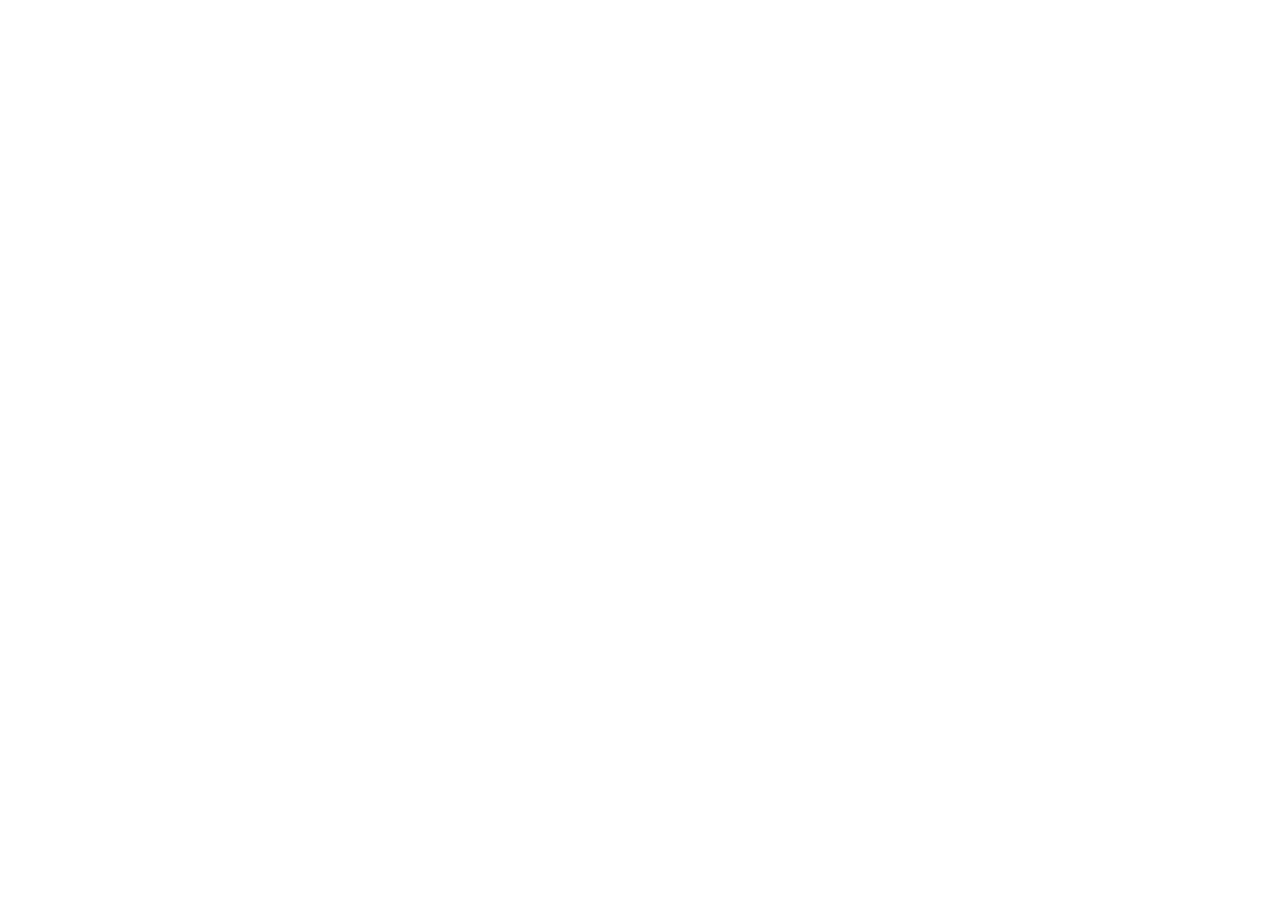
==== index.html @ bafb5f73 "feat: name index" ====
<!DOCTYPE html>
<html lang="zh">
  <head>
    <meta http-equiv="Content-Type" content="text/html; charset=UTF-8" />

    <meta name="viewport" content="width=device-width, initial-scale=1.0" />
    <title>Heart Beat</title>

    <link rel="stylesheet" href="./Heart Beat_files/style.css" />
  </head>
  <body>
    <script src="./Heart Beat_files/three.min.js"></script>
    <script src="./Heart Beat_files/MeshSurfaceSampler.js"></script>
    <script src="./Heart Beat_files/TrackballControls.js"></script>
    <script src="./Heart Beat_files/simplex-noise.js"></script>
    <script src="./Heart Beat_files/OBJLoader.js"></script>
    <script src="./Heart Beat_files/gsap.min.js"></script>
    <script src="./Heart Beat_files/script.js"></script>
    <canvas
      width="1358"
      height="613"
      style="display: block; width: 1358px; height: 613px; touch-action: none"
    ></canvas>
  </body>
</html>
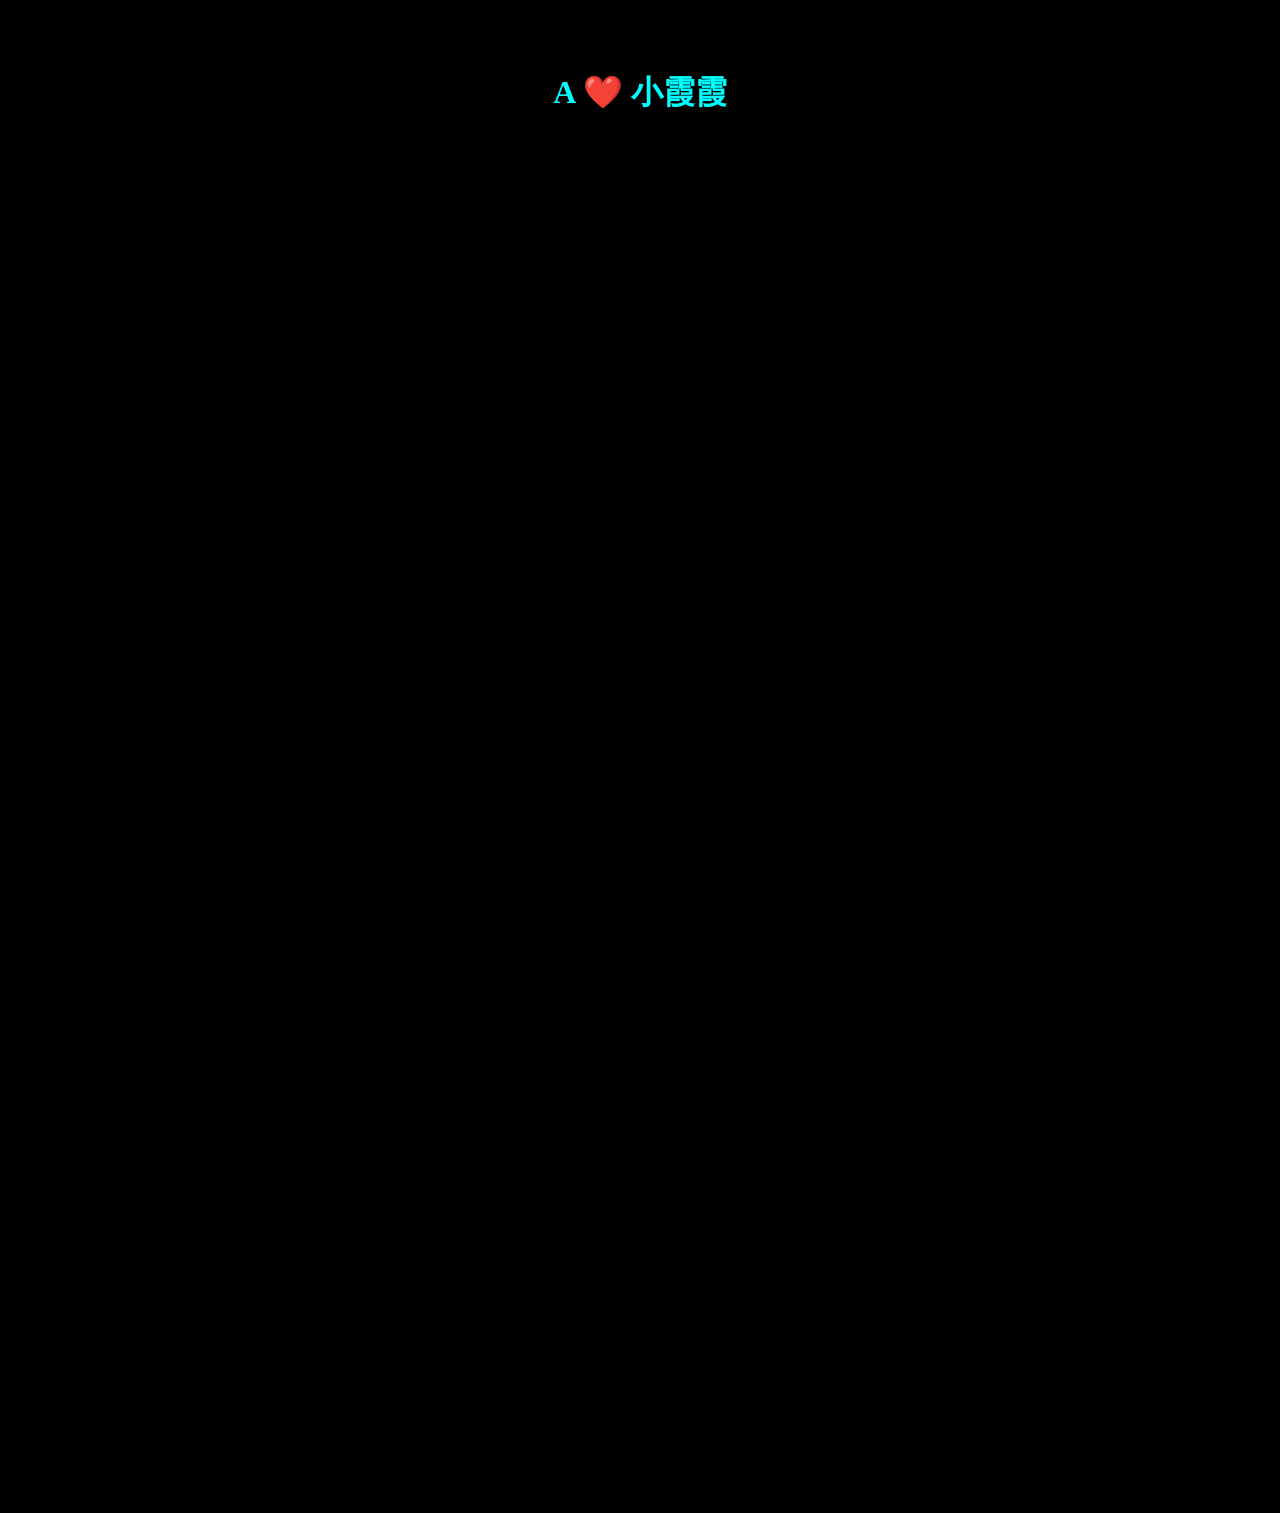
==== commit 959adf75: "feat: add js" ====
--- a/index.html
+++ b/index.html
@@ -4,18 +4,19 @@
     <meta http-equiv="Content-Type" content="text/html; charset=UTF-8" />
 
     <meta name="viewport" content="width=device-width, initial-scale=1.0" />
-    <title>Heart Beat</title>
+    <title>A ❤️ 小霞霞</title>
 
-    <link rel="stylesheet" href="./Heart Beat_files/style.css" />
+    <link rel="stylesheet" href="./css/style.css" />
   </head>
   <body>
-    <script src="./Heart Beat_files/three.min.js"></script>
-    <script src="./Heart Beat_files/MeshSurfaceSampler.js"></script>
-    <script src="./Heart Beat_files/TrackballControls.js"></script>
-    <script src="./Heart Beat_files/simplex-noise.js"></script>
-    <script src="./Heart Beat_files/OBJLoader.js"></script>
-    <script src="./Heart Beat_files/gsap.min.js"></script>
-    <script src="./Heart Beat_files/script.js"></script>
+    <script src="./js/three.min.js"></script>
+    <script src="./js/MeshSurfaceSampler.js"></script>
+    <script src="./js/TrackballControls.js"></script>
+    <script src="./js/simplex-noise.js"></script>
+    <script src="./js/OBJLoader.js"></script>
+    <script src="./js/gsap.min.js"></script>
+    <script src="./js/script.js"></script>
+    <h1>A ❤️ 小霞霞</h1>
     <canvas
       width="1358"
       height="613"
--- a/css/style.css
+++ b/css/style.css
@@ -0,0 +1,12 @@
+body {
+  background: #000;
+  overflow: hidden;
+  margin: 0;
+}
+h1 {
+  position: absolute;
+  top: 50px;
+  left: 50%;
+  transform: translateX(-50%);
+  color: aqua;
+}
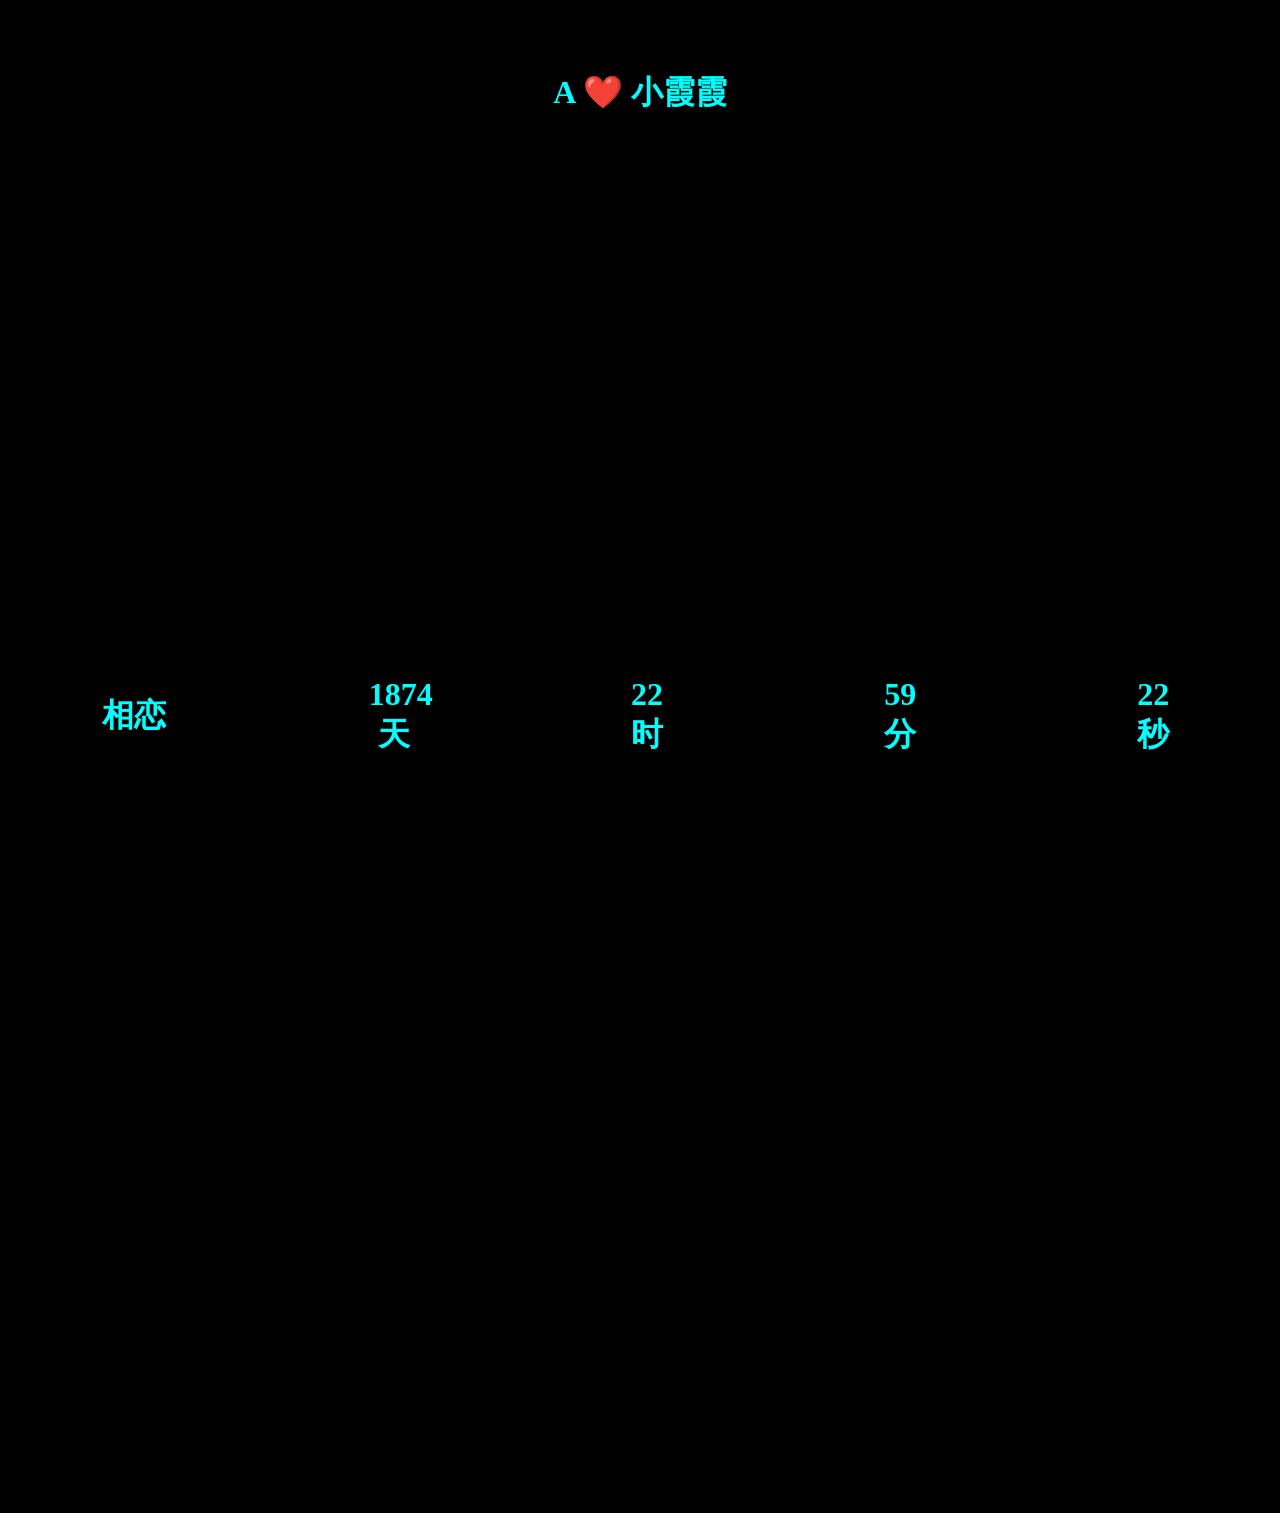
==== commit 2335d15e: "feat: add time" ====
--- a/index.html
+++ b/index.html
@@ -2,7 +2,7 @@
 <html lang="zh">
   <head>
     <meta http-equiv="Content-Type" content="text/html; charset=UTF-8" />
-
+    <link rel="shortcut icon" href="favicon.png" type="image/x-icon" />
     <meta name="viewport" content="width=device-width, initial-scale=1.0" />
     <title>A ❤️ 小霞霞</title>
 
@@ -16,11 +16,13 @@
     <script src="./js/OBJLoader.js"></script>
     <script src="./js/gsap.min.js"></script>
     <script src="./js/script.js"></script>
-    <h1>A ❤️ 小霞霞</h1>
+    <h1 class="name">A ❤️ 小霞霞</h1>
     <canvas
       width="1358"
       height="613"
       style="display: block; width: 1358px; height: 613px; touch-action: none"
     ></canvas>
+    <h1 class="time"></h1>
+    <script src="./js/time.js"></script>
   </body>
 </html>
--- a/css/style.css
+++ b/css/style.css
@@ -5,8 +5,24 @@
 }
 h1 {
   position: absolute;
-  top: 50px;
   left: 50%;
   transform: translateX(-50%);
+}
+.name {
+  top: 50px;
   color: aqua;
+}
+.time {
+  width: 100%;
+  bottom: 10%;
+  color: aqua;
+}
+.timeText {
+  display: flex;
+  justify-content: space-around;
+  align-items: center;
+}
+.timeText p {
+  text-align: center;
+  width: 50px;
 }
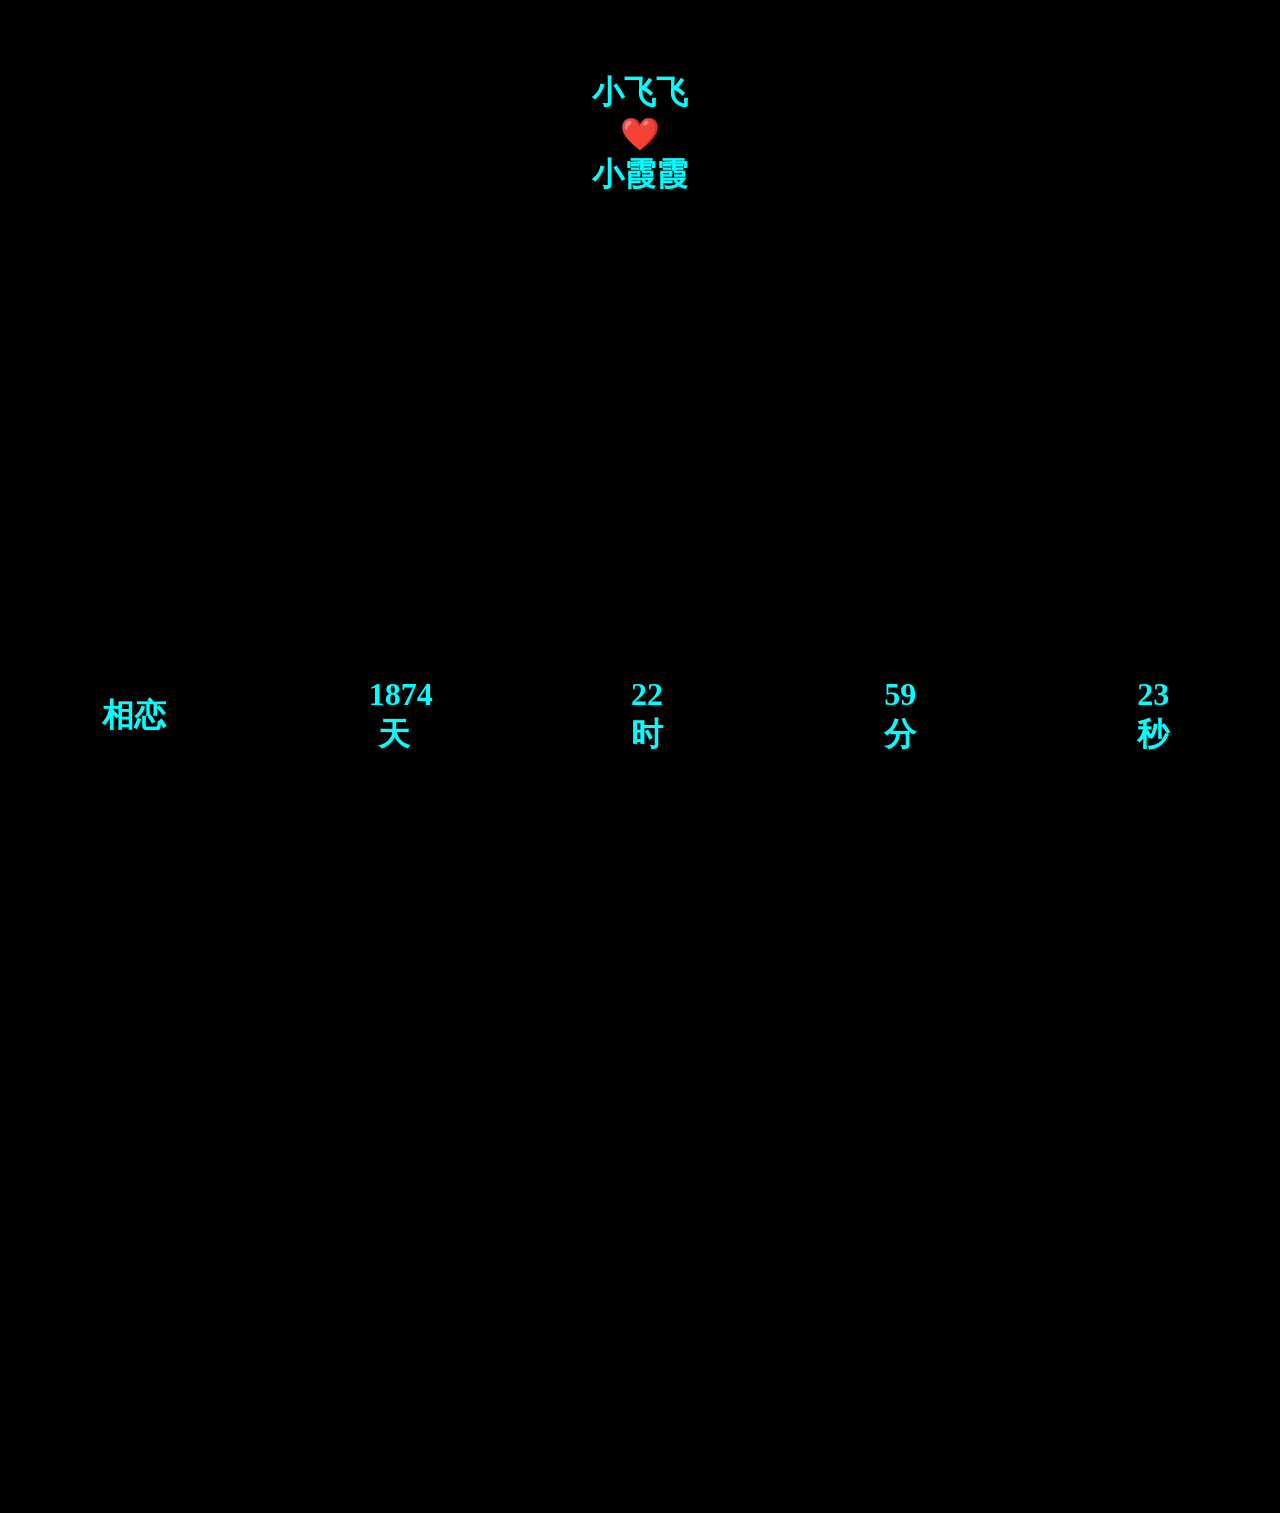
==== commit 610c5f01: "feat: add name" ====
--- a/index.html
+++ b/index.html
@@ -16,7 +16,7 @@
     <script src="./js/OBJLoader.js"></script>
     <script src="./js/gsap.min.js"></script>
     <script src="./js/script.js"></script>
-    <h1 class="name">A ❤️ 小霞霞</h1>
+    <h1 class="firstname">小飞飞 <br> ❤️ <br> 小霞霞</h1>
     <canvas
       width="1358"
       height="613"
--- a/css/style.css
+++ b/css/style.css
@@ -8,8 +8,13 @@
   left: 50%;
   transform: translateX(-50%);
 }
-.name {
+.firstname {
   top: 50px;
+  text-align: center;
+  color: aqua;
+}
+.lastname {
+  bottom: 50px;
   color: aqua;
 }
 .time {
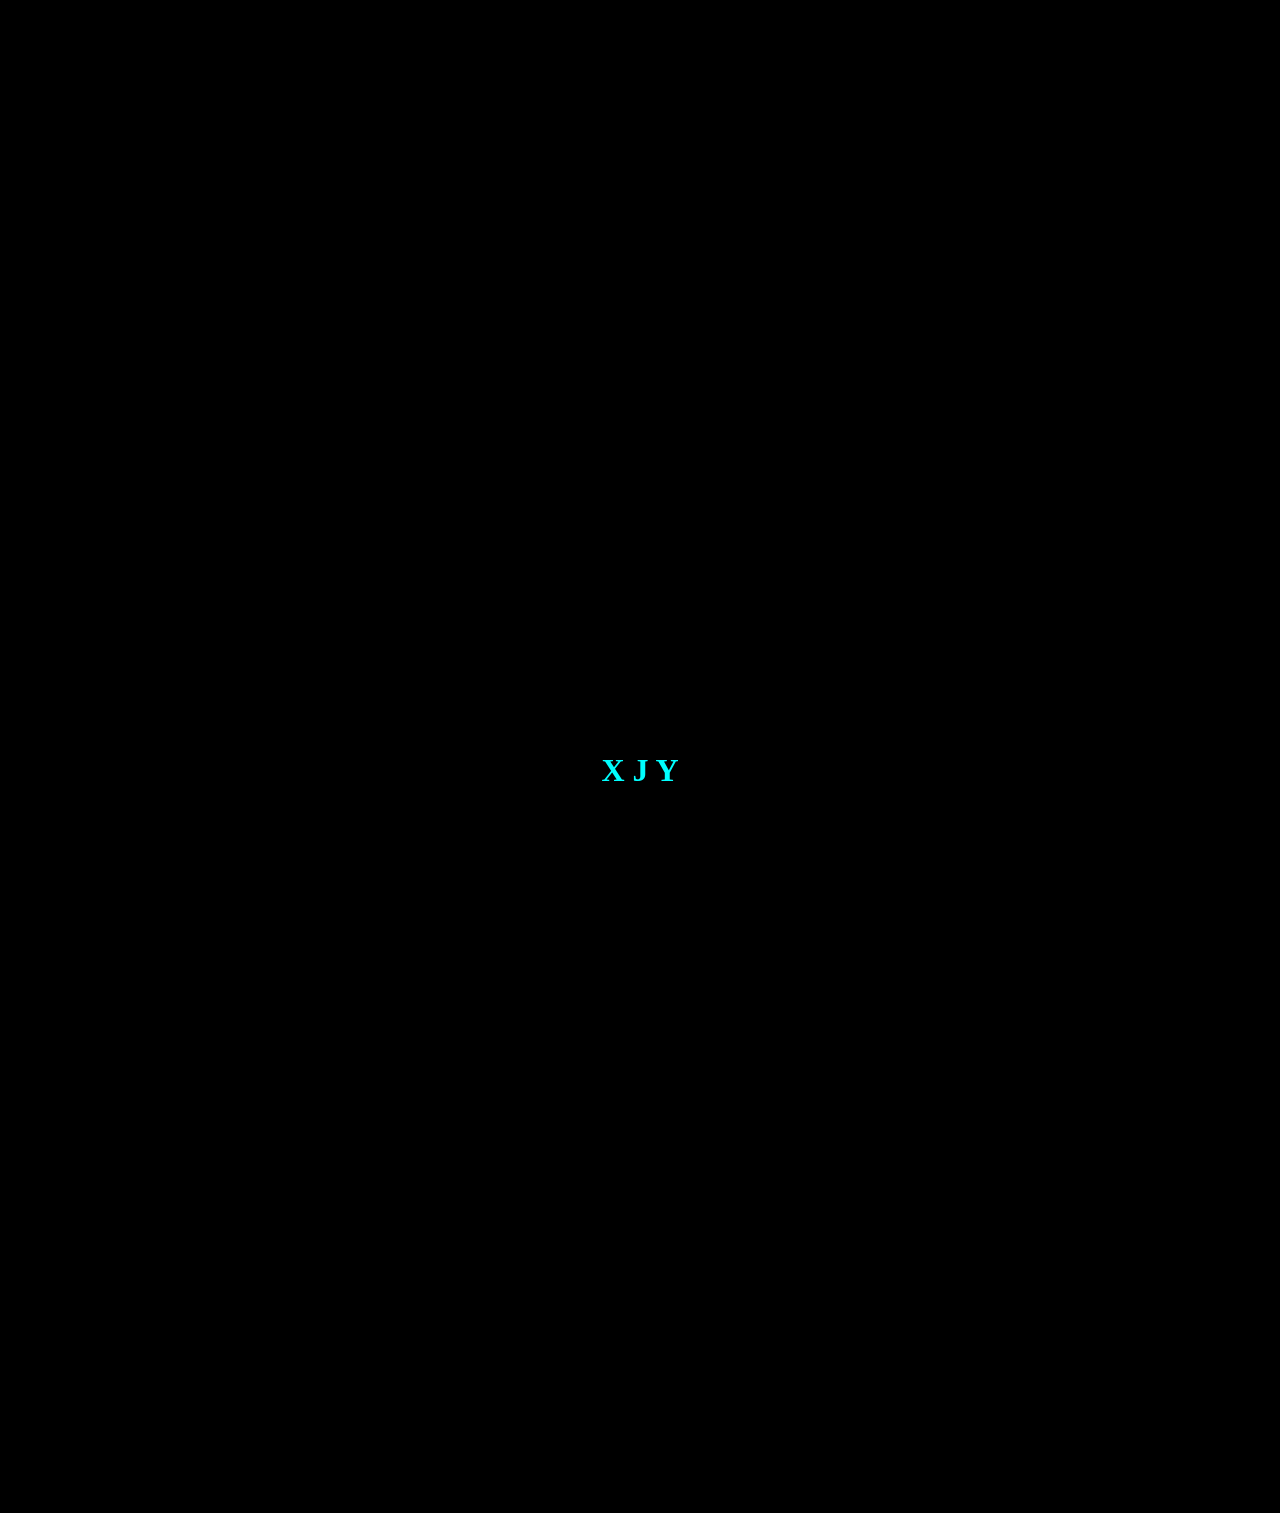
==== commit 116cfb6c: "feat: init" ====
--- a/index.html
+++ b/index.html
@@ -4,7 +4,7 @@
     <meta http-equiv="Content-Type" content="text/html; charset=UTF-8" />
     <link rel="shortcut icon" href="favicon.png" type="image/x-icon" />
     <meta name="viewport" content="width=device-width, initial-scale=1.0" />
-    <title>A ❤️ 小霞霞</title>
+    <title>X J Y</title>
 
     <link rel="stylesheet" href="./css/style.css" />
   </head>
@@ -16,7 +16,6 @@
     <script src="./js/OBJLoader.js"></script>
     <script src="./js/gsap.min.js"></script>
     <script src="./js/script.js"></script>
-    <h1 class="firstname">小飞飞 <br> ❤️ <br> 小霞霞</h1>
     <canvas
       width="1358"
       height="613"
